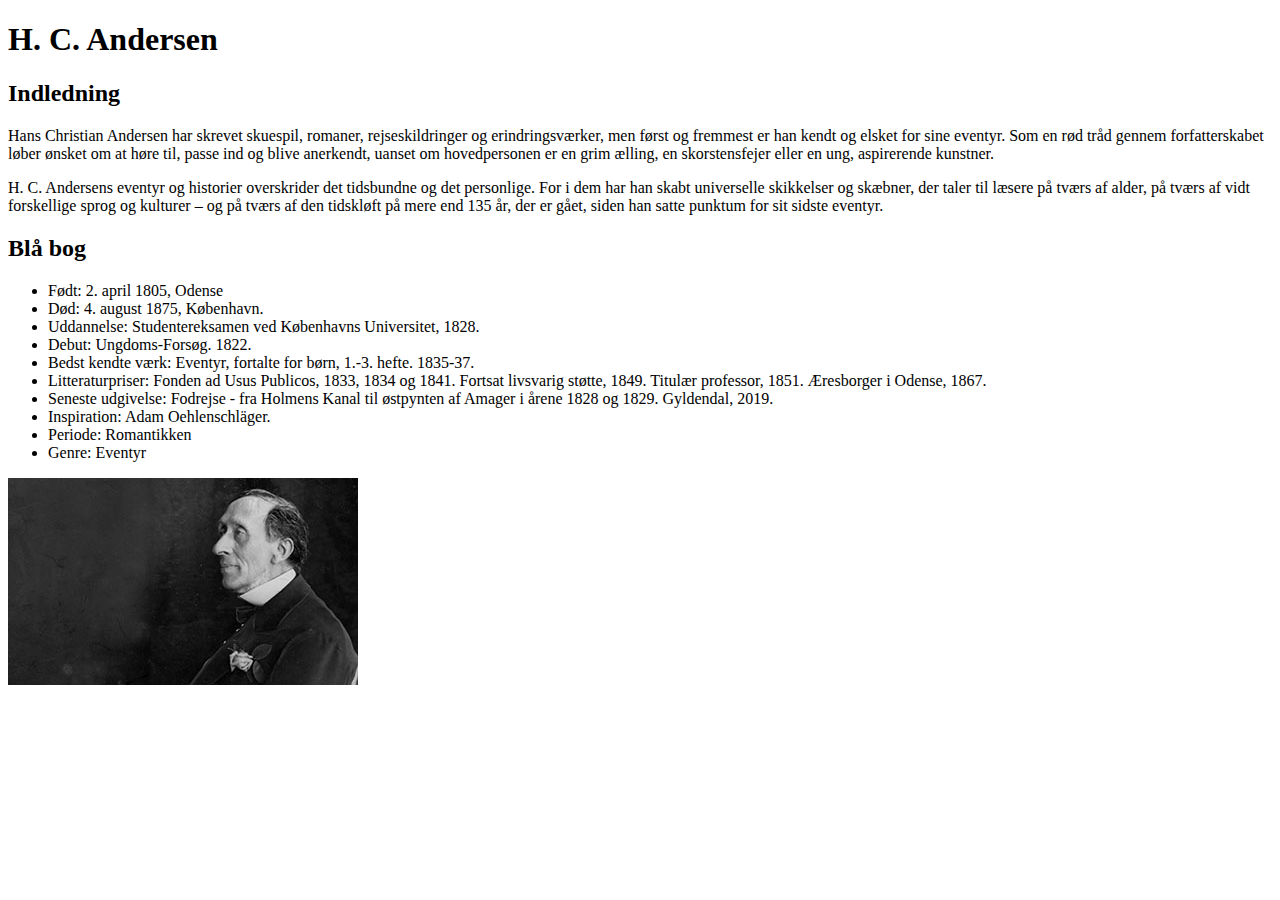
==== V1/Test/index.html @ 102825fd "Initial commit" ====
<!DOCTYPE html>
<html lang="en">
<head>
    <meta charset="UTF-8">
    <meta name="viewport" content="width=device-width, initial-scale=1.0">
    <title>Document</title>
</head>
<body>
    
    <header>
    </header>
    
    <nav>
    </nav>

    <main>
    
        <section>
            <article>

                <h1>H. C. Andersen</h1> 
                <h2>Indledning</h2>
                <P>
                    Hans Christian Andersen har skrevet skuespil, romaner, rejseskildringer og erindringsværker, men først og fremmest er han kendt og elsket for sine eventyr. Som en rød tråd gennem forfatterskabet løber ønsket om at høre til, passe ind og blive anerkendt, uanset om hovedpersonen er en grim ælling, en skorstensfejer eller en ung, aspirerende kunstner.
                </P>
        
                <P>    
                    H. C. Andersens eventyr og historier overskrider det tidsbundne og det personlige. For i dem har han skabt universelle skikkelser og skæbner, der taler til læsere på tværs af alder, på tværs af vidt forskellige sprog og kulturer – og på tværs af den tidskløft på mere end 135 år, der er gået, siden han satte punktum for sit sidste eventyr. 

                </P>

            </article>
 
            <article>
                <h2> Blå bog</h2>
                <ul>
                    <li> Født: 2. april 1805, Odense </li>
                    <li> Død: 4. august 1875, København. </li>
                    <li> Uddannelse: Studentereksamen ved Københavns Universitet, 1828. </li>
                    <li> Debut: Ungdoms-Forsøg. 1822. </li>
                    <li> Bedst kendte værk: Eventyr, fortalte for børn, 1.-3. hefte. 1835-37. </li>
                    <li> Litteraturpriser: Fonden ad Usus Publicos, 1833, 1834 og 1841. Fortsat livsvarig støtte, 1849. Titulær professor, 1851. Æresborger i Odense, 1867. </li>
                    <li> Seneste udgivelse: Fodrejse - fra Holmens Kanal til østpynten af Amager i årene 1828 og 1829. Gyldendal, 2019. </li>
                    <li> Inspiration: Adam Oehlenschläger. </li>
                    <li> Periode: Romantikken </li>
                    <li> Genre: Eventyr </li>
                </ul>
            </article>   
        </section>
    </main>
    <footer>
    </footer>
    <img src="hcandersen1-small (1).jpg" alt=H.C.Andersen>
    
</body>
</html>
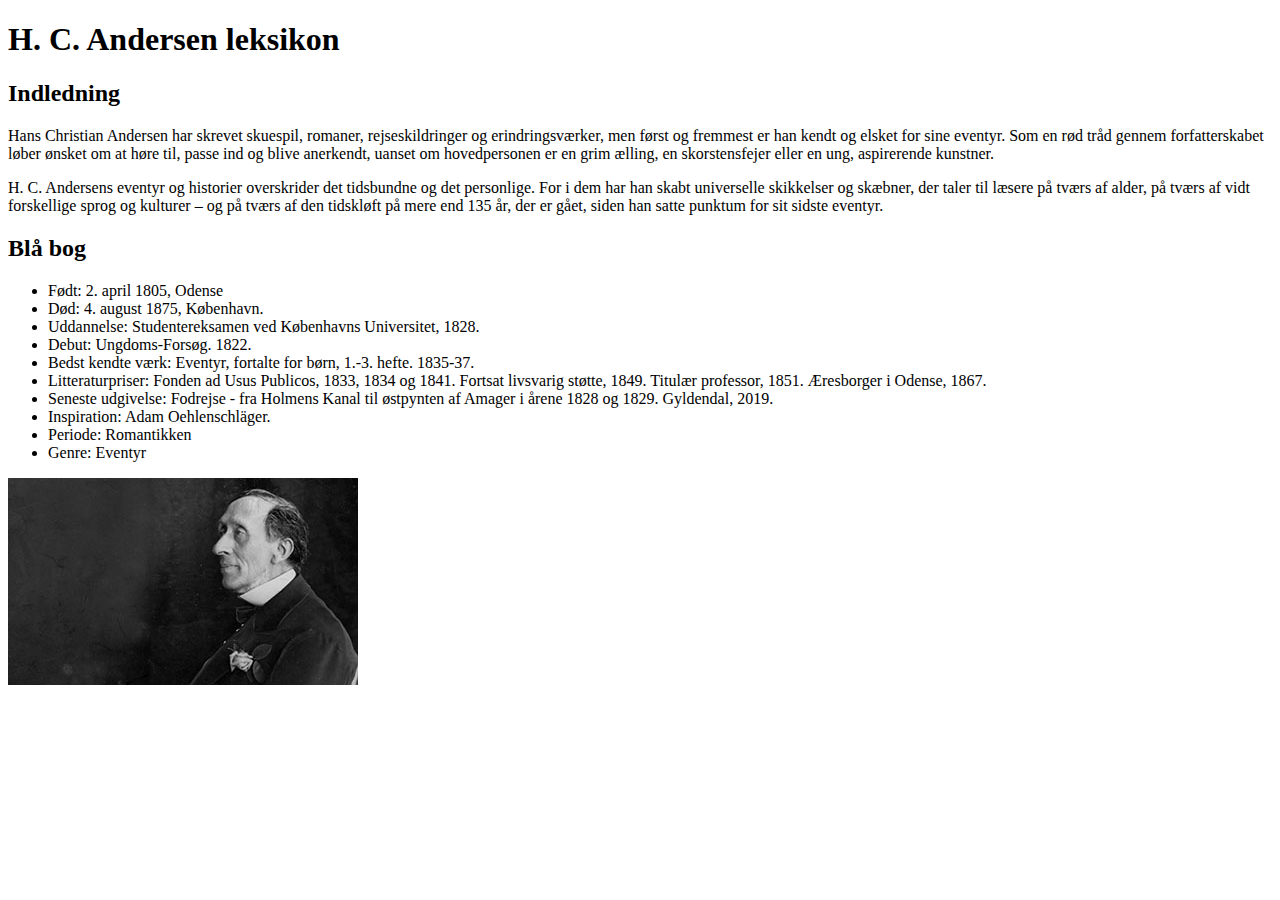
==== commit 412fe281: "Changed Headline" ====
--- a/V1/Test/index.html
+++ b/V1/Test/index.html
@@ -18,7 +18,7 @@
         <section>
             <article>
 
-                <h1>H. C. Andersen</h1> 
+                <h1>H. C. Andersen leksikon</h1> 
                 <h2>Indledning</h2>
                 <P>
                     Hans Christian Andersen har skrevet skuespil, romaner, rejseskildringer og erindringsværker, men først og fremmest er han kendt og elsket for sine eventyr. Som en rød tråd gennem forfatterskabet løber ønsket om at høre til, passe ind og blive anerkendt, uanset om hovedpersonen er en grim ælling, en skorstensfejer eller en ung, aspirerende kunstner.
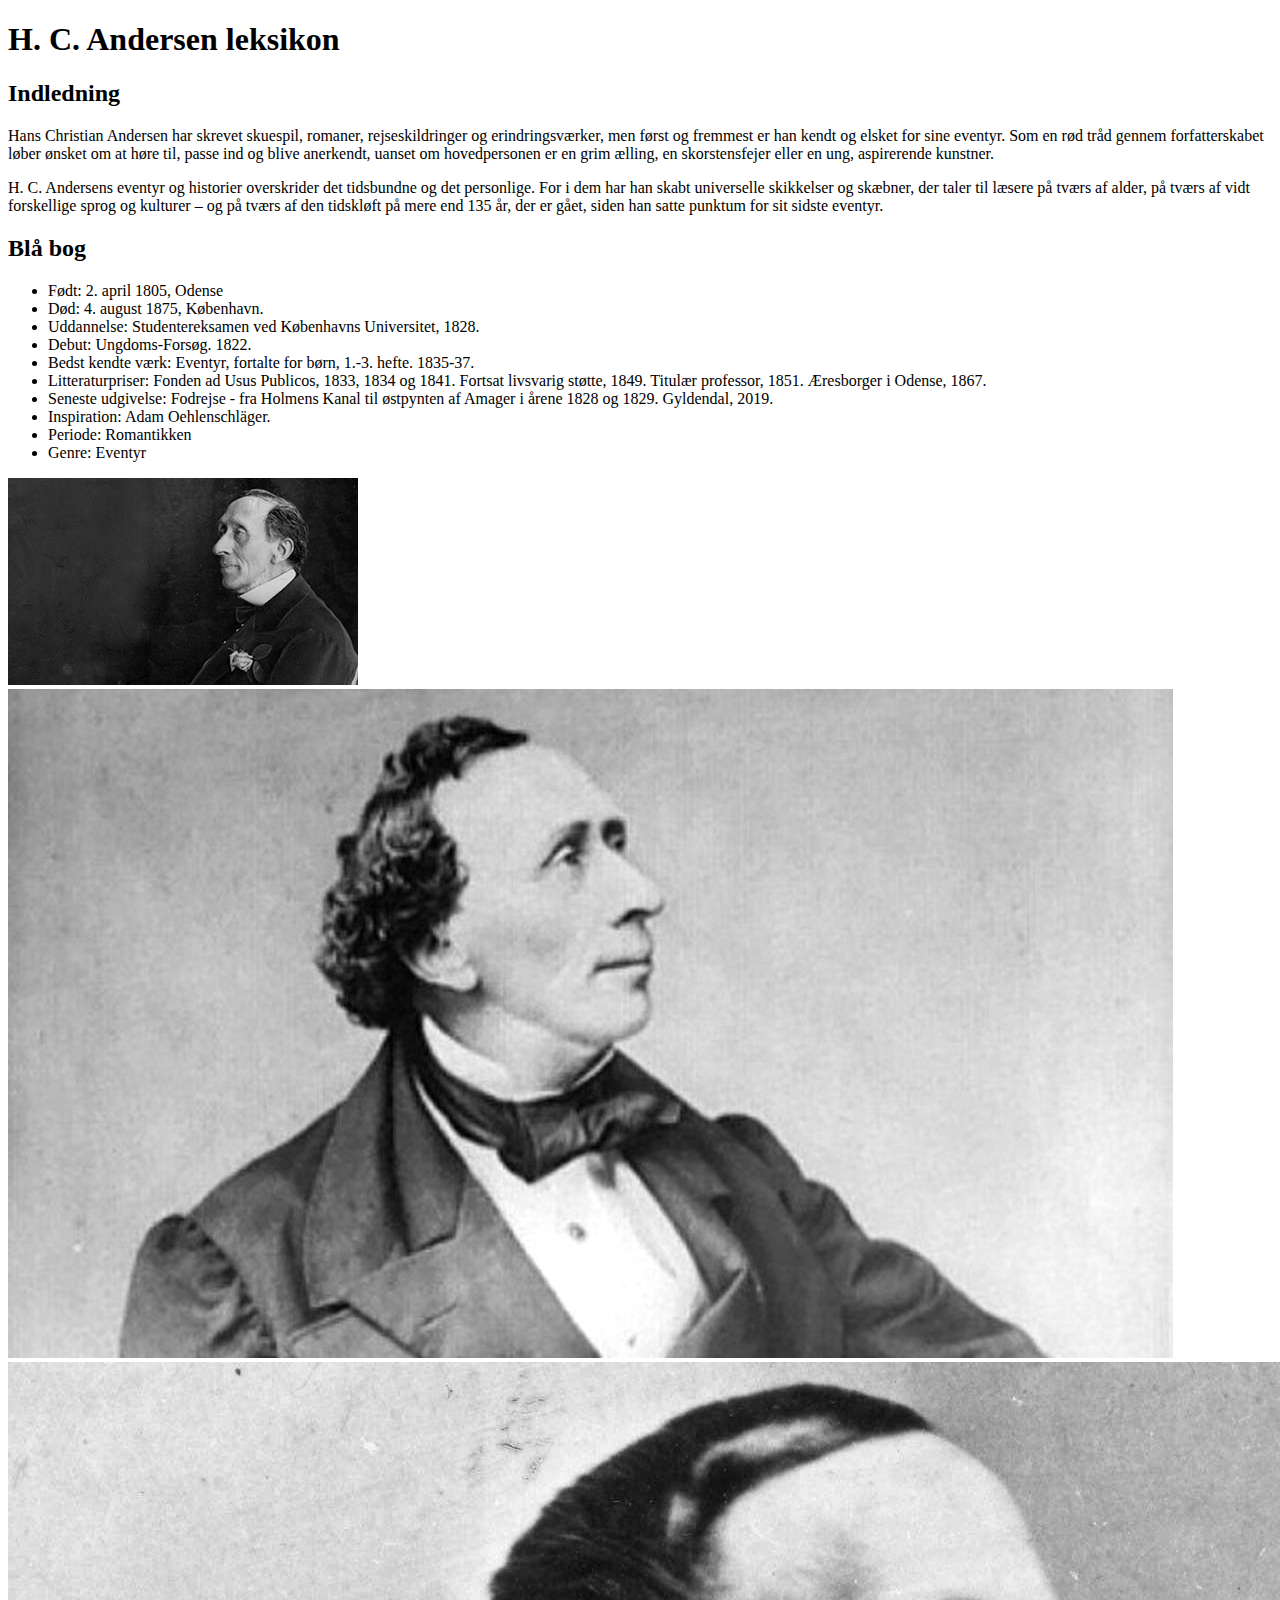
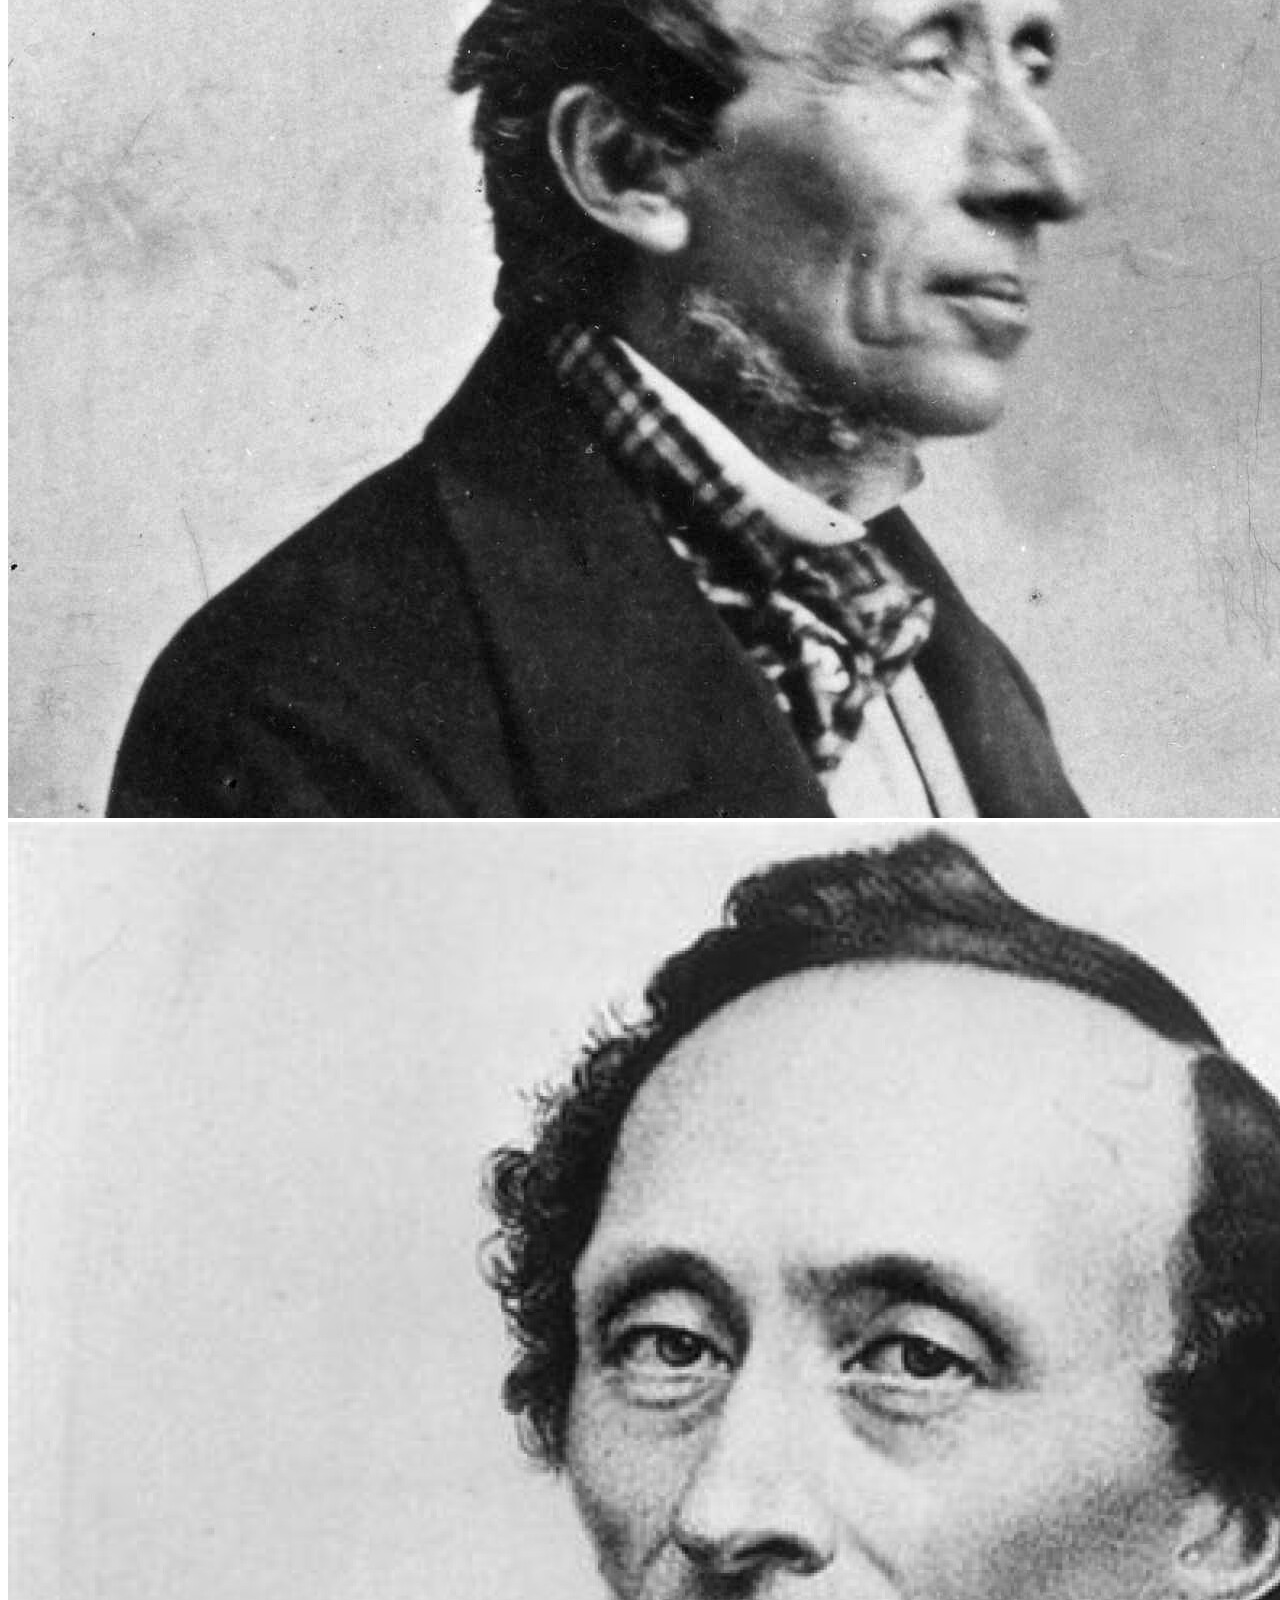
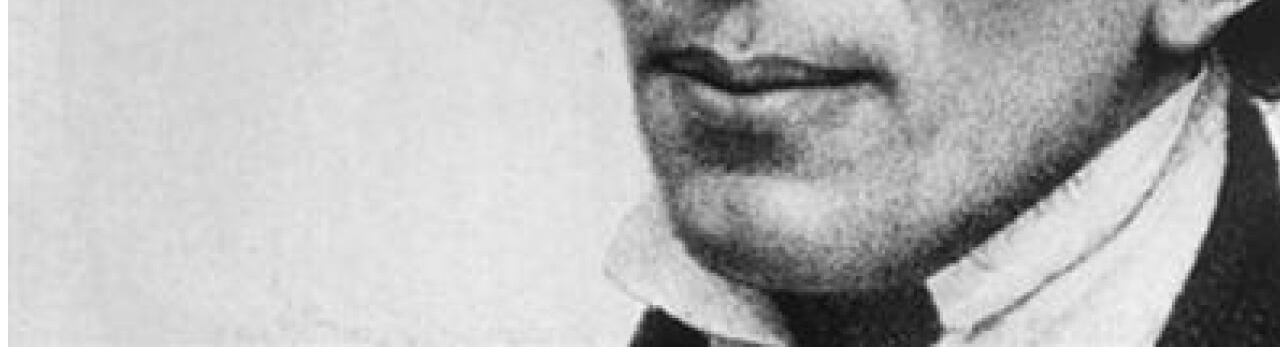
==== commit e31970db: "Tilføjet billeder" ====
--- a/V1/Test/index.html
+++ b/V1/Test/index.html
@@ -51,6 +51,9 @@
     <footer>
     </footer>
     <img src="hcandersen1-small (1).jpg" alt=H.C.Andersen>
+    <img src="hcandersen2-small (2).jpg" alt="H.C.Andersen2">
+    <img src="hcandersen3-big (3).jpg" alt="H.C.Andersen3">
+    <img src="hcandersen4-front (4).jpg" alt="H.C.Andersen4">
     
 </body>
 </html>